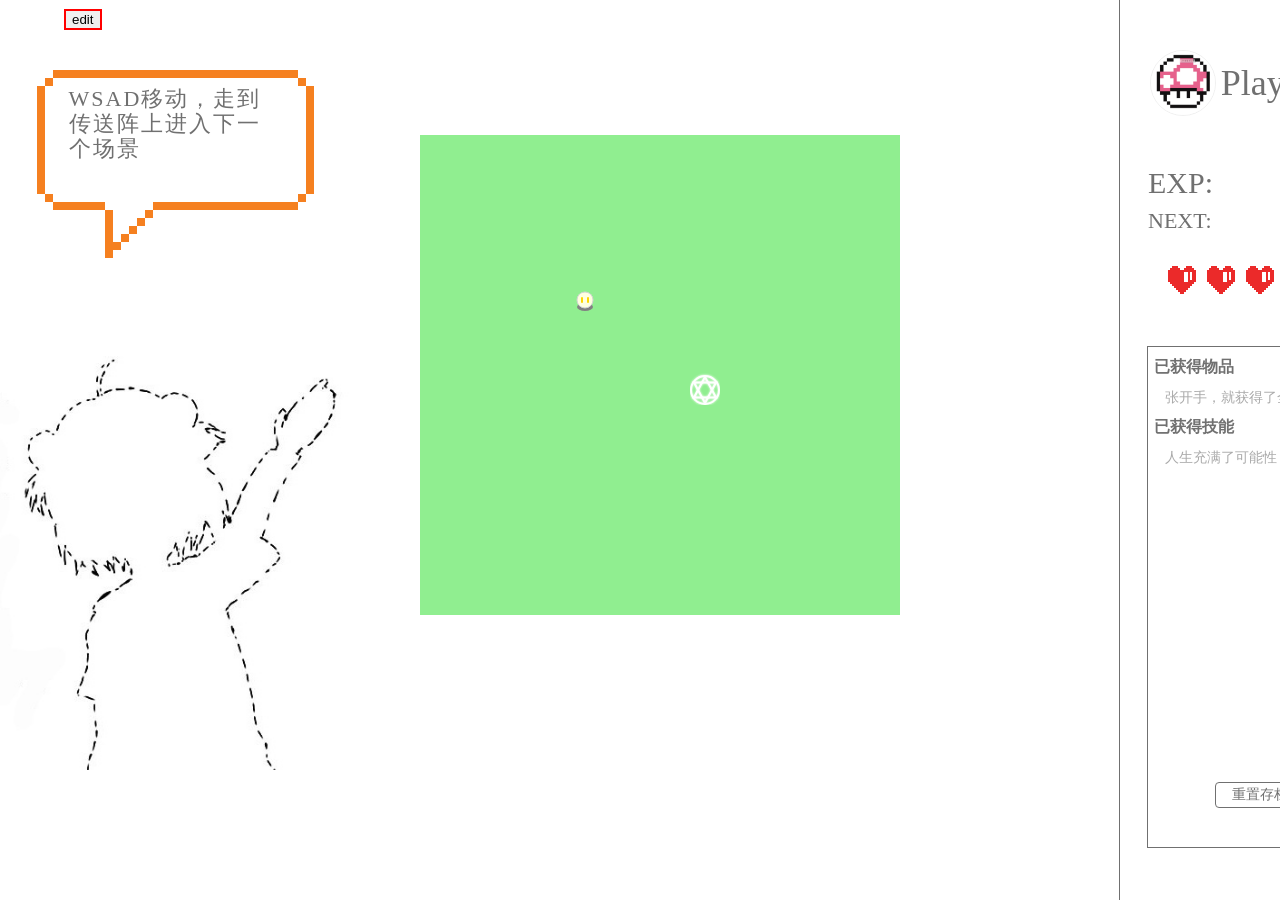
==== index.html @ 826b785a "play mode" ====
<!doctype html><html lang="en"><head><meta charset="utf-8"/><link rel="icon" href="./favicon.ico"/><meta name="viewport" content="width=device-width,initial-scale=1"/><meta name="theme-color" content="#000000"/><meta name="description" content="Web site created using create-react-app"/><link rel="apple-touch-icon" href="logo192.png"/><link rel="manifest" href="./manifest.json"/><title>React App</title><link href="./static/css/main.7428c1e7.chunk.css" rel="stylesheet"></head><body><noscript>You need to enable JavaScript to run this app.</noscript><div id="root"></div><script>!function(f){function e(e){for(var r,t,n=e[0],o=e[1],u=e[2],l=0,p=[];l<n.length;l++)t=n[l],Object.prototype.hasOwnProperty.call(a,t)&&a[t]&&p.push(a[t][0]),a[t]=0;for(r in o)Object.prototype.hasOwnProperty.call(o,r)&&(f[r]=o[r]);for(s&&s(e);p.length;)p.shift()();return c.push.apply(c,u||[]),i()}function i(){for(var e,r=0;r<c.length;r++){for(var t=c[r],n=!0,o=1;o<t.length;o++){var u=t[o];0!==a[u]&&(n=!1)}n&&(c.splice(r--,1),e=l(l.s=t[0]))}return e}var t={},a={1:0},c=[];function l(e){if(t[e])return t[e].exports;var r=t[e]={i:e,l:!1,exports:{}};return f[e].call(r.exports,r,r.exports,l),r.l=!0,r.exports}l.m=f,l.c=t,l.d=function(e,r,t){l.o(e,r)||Object.defineProperty(e,r,{enumerable:!0,get:t})},l.r=function(e){"undefined"!=typeof Symbol&&Symbol.toStringTag&&Object.defineProperty(e,Symbol.toStringTag,{value:"Module"}),Object.defineProperty(e,"__esModule",{value:!0})},l.t=function(r,e){if(1&e&&(r=l(r)),8&e)return r;if(4&e&&"object"==typeof r&&r&&r.__esModule)return r;var t=Object.create(null);if(l.r(t),Object.defineProperty(t,"default",{enumerable:!0,value:r}),2&e&&"string"!=typeof r)for(var n in r)l.d(t,n,function(e){return r[e]}.bind(null,n));return t},l.n=function(e){var r=e&&e.__esModule?function(){return e.default}:function(){return e};return l.d(r,"a",r),r},l.o=function(e,r){return Object.prototype.hasOwnProperty.call(e,r)},l.p="./";var r=this.webpackJsonprpg=this.webpackJsonprpg||[],n=r.push.bind(r);r.push=e,r=r.slice();for(var o=0;o<r.length;o++)e(r[o]);var s=n;i()}([])</script><script src="./static/js/2.42832d1a.chunk.js"></script><script src="./static/js/main.f244a72b.chunk.js"></script></body></html>
---- static/css/main.7428c1e7.chunk.css ----
*{outline:none}body,html{margin:0;min-width:1400px;min-height:900px}#root,body,html{width:100%;height:100%}.App{text-align:center}.App-logo{height:40vmin}.App-header{background-color:#282c34;min-height:100vh;display:flex;flex-direction:column;align-items:center;justify-content:center;font-size:calc(10px + 2vmin);color:#fff}.App-link{color:#09d3ac}.mode-button{position:absolute;left:5%;top:1%;border:2px solid red}#app{width:100%;height:100%}#map{position:relative;margin:auto;width:630px;height:630px;overflow:hidden;white-space:nowrap}#map #map-back,#map #map-cover{position:absolute;height:100%;width:100%}#map #map-cover{z-index:99999}#map #map-back{z-index:1}#map #full-map{position:relative;-webkit-transition:left .5s,top .5s;transition:left .5s,top .5s;z-index:2}#map .block{width:30px;height:30px;display:inline-block;position:relative;margin:0;overflow:show;-webkit-user-select:none;-moz-user-select:none;-ms-user-select:none;user-select:none}#map .block .block-num{position:absolute;z-index:999999}#map .unit{position:absolute;width:30px;height:30px;overflow:show}#map .unit.__grid{z-index:498;box-sizing:border-box;border:1px solid #d3d3d3}#map .unit>*{position:absolute;bottom:0;left:0}#map .row{display:block;margin:0;height:30px}#map .current-block{border:2px solid orange;z-index:498;box-sizing:border-box}#map .current-block.editing{border-color:#ff4500}#figure{position:absolute;z-index:500;width:30px;height:30px;display:flex;justify-content:center;align-items:center;-webkit-transition:left .5s ease-in-out,top .5s ease-in-out;transition:left .5s ease-in-out,top .5s ease-in-out;pointer-events:none}#figure .round{height:30px;width:30px;border-radius:50%;position:relative;z-index:10;top:0}#figure .round.run1{-webkit-animation:mainMoveAnimation .5s;animation:mainMoveAnimation .5s}#figure .round.run0{-webkit-animation:mainMoveAnimation2 .5s;animation:mainMoveAnimation2 .5s}#figure .shadow{width:16px;height:8px;background:-webkit-radial-gradient(#777,#888);background:radial-gradient(#777,#888);border-radius:50%;position:absolute;top:18px;z-index:1}#figure .shadow.run1{-webkit-animation:shadowMoveAnimation .5s;animation:shadowMoveAnimation .5s}#figure .shadow.run0{-webkit-animation:shadowMoveAnimation2 .5s;animation:shadowMoveAnimation2 .5s}@-webkit-keyframes mainMoveAnimation{0%{top:0}25%{-webkit-transform:scaleX(.7) scaleY(1.3);transform:scaleX(.7) scaleY(1.3)}50%{top:-15px}75%{-webkit-transform:scaleX(.7) scaleY(1.3);transform:scaleX(.7) scaleY(1.3)}to{top:0}}@keyframes mainMoveAnimation{0%{top:0}25%{-webkit-transform:scaleX(.7) scaleY(1.3);transform:scaleX(.7) scaleY(1.3)}50%{top:-15px}75%{-webkit-transform:scaleX(.7) scaleY(1.3);transform:scaleX(.7) scaleY(1.3)}to{top:0}}@-webkit-keyframes mainMoveAnimation2{0%{top:0}25%{-webkit-transform:scaleX(.7) scaleY(1.3);transform:scaleX(.7) scaleY(1.3)}50%{top:-15px}75%{-webkit-transform:scaleX(.7) scaleY(1.3);transform:scaleX(.7) scaleY(1.3)}to{top:0}}@keyframes mainMoveAnimation2{0%{top:0}25%{-webkit-transform:scaleX(.7) scaleY(1.3);transform:scaleX(.7) scaleY(1.3)}50%{top:-15px}75%{-webkit-transform:scaleX(.7) scaleY(1.3);transform:scaleX(.7) scaleY(1.3)}to{top:0}}@-webkit-keyframes shadowMoveAnimation{50%{-webkit-transform:scaleX(.6);transform:scaleX(.6)}}@keyframes shadowMoveAnimation{50%{-webkit-transform:scaleX(.6);transform:scaleX(.6)}}@-webkit-keyframes shadowMoveAnimation2{50%{-webkit-transform:scaleX(.6);transform:scaleX(.6)}}@keyframes shadowMoveAnimation2{50%{-webkit-transform:scaleX(.6);transform:scaleX(.6)}}@-webkit-keyframes eye{0%{height:100%}to{height:0}}@keyframes eye{0%{height:100%}to{height:0}}.poster{font-family:pixel;font-size:18px}.poster .delete{font-size:14px;text-decoration:line-through}.graduation{font-family:pixel;font-size:18px}.graduation .delete{font-size:14px;text-decoration:line-through}.degree{font-family:pixel;font-size:18px}.degree .delete{font-size:14px;text-decoration:line-through}.advanced{font-family:pixel;font-size:18px}.advanced .delete{font-size:14px;text-decoration:line-through}.cet{font-family:pixel;font-size:18px}.cet .delete{font-size:14px;text-decoration:line-through}.python{font-family:pixel;font-size:18px}.python .delete{font-size:14px;text-decoration:line-through;opacity:.4}.base-skills{font-family:pixel;font-size:18px}.base-skills .delete{font-size:14px;text-decoration:line-through}.toast{position:absolute;z-index:999999;margin:auto;width:630px;height:630px;left:calc((100% - 630px)/2);top:0;-webkit-transition:top 1s;transition:top 1s;overflow:hidden;white-space:normal}.toast .bubble{width:60%;border-radius:10px;background:hsla(0,0%,100%,.7);border:2px solid #eaeaea;color:#707070;font-size:20px;text-align:left;margin:20% auto 0;-webkit-user-select:none;-moz-user-select:none;-ms-user-select:none;user-select:none;height:auto;padding:20px;cursor:pointer}.toast .bubble .caret{display:inline-block;height:8px;width:8px;border:1px solid #707070;border-top:0;border-left:0;-webkit-transform:rotate(45deg);transform:rotate(45deg);margin-left:5px;margin-top:-20px;-webkit-animation-name:show-toast;animation-name:show-toast;-webkit-animation-iteration-count:infinite;animation-iteration-count:infinite;-webkit-animation-duration:1s;animation-duration:1s;-webkit-animation-delay:1s;animation-delay:1s}.toast .bubble .font{font-family:pixel;display:inline-block;color:#707070;line-height:25px;font-size:22px;letter-spacing:2px;opacity:0;-webkit-animation-name:show-toast;animation-name:show-toast;-webkit-animation-duration:.05s;animation-duration:.05s;-webkit-animation-fill-mode:forwards;animation-fill-mode:forwards;position:relative}@-webkit-keyframes show-toast{0%{opacity:0;top:-10px}to{opacity:1;top:0}}@keyframes show-toast{0%{opacity:0;top:-10px}to{opacity:1;top:0}}.dialog{width:100%;height:100%;background:rgba(33,33,33,.5);position:absolute;left:0;top:0;z-index:999999;-webkit-transition:top .73s;transition:top .73s;display:flex}.dialog .content{width:50%;background:#fff;border:2px solid red;border-radius:10px;padding:10px 20px;margin:auto;font-family:pixel;color:#707070;line-height:25px;font-size:22px;letter-spacing:2px;white-space:normal;overflow:hidden;-webkit-animation-name:show-content;animation-name:show-content;-webkit-animation-delay:.1s;animation-delay:.1s;-webkit-animation-duration:2s;animation-duration:2s;opacity:1}@-webkit-keyframes show-content{0%{opacity:0}to{opacity:1}}@keyframes show-content{0%{opacity:0}to{opacity:1}}#editor{display:flex;width:100%}#editor #left,#editor #middle,#editor #right{height:calc(100vh - 50px)}#editor #left,#editor #right{flex:1 1;width:0;word-wrap:none;word-break:break-all;padding-top:40px;border:1px solid #00f}#editor #middle{min-width:680px;max-width:680px;padding-top:40px;border:1px solid orange}#editor #middle .map-down,#editor #middle .map-left,#editor #middle .map-right,#editor #middle .map-up{padding:0;cursor:pointer;border-radius:5px;outline:none}#editor #middle .map-down,#editor #middle .map-up{width:100%;height:20px}#editor #middle .center-wrapper{display:flex;height:630px}#editor #middle .map-left,#editor #middle .map-right{width:20px;height:100%}#left .row{display:block;width:100%}.editor-right,fieldset{max-height:100%;overflow:auto}@font-face{font-family:pixel;src:url(../../static/media/Zpix.783bb457.ttf)}#play-mode{display:flex;height:100%}#play-mode #loading{height:100%;width:100%;background:#f0f0f0;position:absolute;left:0;top:-100%;z-index:100000;-webkit-transition:top .7s ease;transition:top .7s ease}#play-mode #loading.loading{top:0}#play-mode #loading .loading-area{height:100px;width:200px;position:absolute;bottom:calc(8% + 55px);right:calc(10% + 55px)}#play-mode #loading .font{font-size:55px;font-family:pixel;color:#ff4500;margin-top:70px;width:350px}#play-mode #loading .font .loading-font{-webkit-animation:font-jump 5s ease-in infinite;animation:font-jump 5s ease-in infinite;display:inline-block;position:relative}@-webkit-keyframes font-jump{0%{top:-20px}15%{top:0}to{top:0}}@keyframes font-jump{0%{top:-20px}15%{top:0}to{top:0}}#play-mode #left,#play-mode #right{flex:1 1}#play-mode #left .content,#play-mode #right .content{height:100%;width:100%;text-align:center;margin:0 auto}#play-mode #center,#play-mode #left,#play-mode #right{display:flex}#play-mode #center{padding:0 50px;flex:1 1;position:relative}#play-mode #left{max-width:25%;height:100%}#play-mode #left .bubble-wrapper{width:100%;height:calc(100% - 550px);overflow:hidden;box-sizing:border-box;padding-top:20%}#play-mode #left .bubble-wrapper .top{display:flex;height:50%;justify-content:center}#play-mode #left .bubble-wrapper .tail{margin-left:30%;position:relative;top:-8px;z-index:2}#play-mode #left .bubble-wrapper .left-border,#play-mode #left .bubble-wrapper .right-border{display:flex;width:16px;height:100%}#play-mode #left .bubble-wrapper .left-border .col,#play-mode #left .bubble-wrapper .right-border .col{height:100%;display:flex;flex-direction:column}#play-mode #left .bubble-wrapper .flex{display:flex}#play-mode #left .bubble-wrapper .square{width:8px;height:8px;display:inline-block;line-height:0}#play-mode #left .bubble-wrapper .center{flex:1 1;width:8px}#play-mode #left .bubble-wrapper .back{background:#fff}#play-mode #left .bubble-wrapper .empty{background:transparent}#play-mode #left .bubble-wrapper .solid{background:#f58020}#play-mode #left .bubble-wrapper .bubble{width:70%;box-sizing:border-box;border-top:8px solid #f58020;border-bottom:8px solid #f58020;word-break:break-all;text-align:left;position:relative;padding:8px 16px;overflow:auto}#play-mode #left .bubble-wrapper .bubble::-webkit-scrollbar{background:transparent;padding:8px}#play-mode #left .bubble-wrapper .bubble::-webkit-scrollbar-thumb{background:#ffa446;width:8px}#play-mode #left .bubble-wrapper .bubble::-webkit-scrollbar-track{border:1px solid #e58308}#play-mode #left .bubble-wrapper .bubble .bubble-font{font-family:pixel;color:#707070;line-height:25px;font-size:22px;letter-spacing:2px;opacity:0;-webkit-animation-name:talk;animation-name:talk;-webkit-animation-duration:.15s;animation-duration:.15s;-webkit-animation-fill-mode:forwards;animation-fill-mode:forwards;position:relative}#play-mode #right{border-left:1px solid #707070;color:#707070;font-family:pixel;height:100%;max-width:20%}#play-mode #right fieldset{height:100%;width:100%;border:0;padding:0;margin:0}#play-mode #right .row{width:80%;display:flex;align-items:center;margin:auto}#play-mode #right .row>div{display:flex;width:100%}#play-mode #right .row>div .left{text-align:left;flex:1 1}#play-mode #right .row>div .right{text-align:right}#play-mode #right .role{font-size:36px;margin-top:50px;margin-bottom:50px}#play-mode #right .role img{margin-left:1%;margin-right:2%;border-radius:50%;border:1px solid #f0f0f0}#play-mode #right .exp{font-size:30px;margin-bottom:8px}#play-mode #right .next{font-size:22px;margin-bottom:30px}#play-mode #right .health{margin-bottom:50px;width:70%}#play-mode #right .health .heart{margin:auto;image-rendering:crisp-edges;-ms-interpolation-mode:nearest-neighbor;image-rendering:-moz-crisp-edges;image-rendering:pixelated}#play-mode #right .achievements-block{border:1px solid #707070;width:80%;margin:auto;height:calc(100% - 400px)}#play-mode #right .achievements-block .achievements-list{height:calc(100% - 100px);text-align:left}#play-mode #right .achievements-block .achievements-list .basket h6{margin:10px 0 10px 6px;padding:0;font-size:16px}#play-mode #right .achievements-block .achievements-list .basket .body{margin-left:12px}#play-mode #right .achievements-block .achievements-list .basket .body span{display:inline-block;margin-left:5px;font-size:14px;-webkit-user-select:none;-moz-user-select:none;-ms-user-select:none;user-select:none;cursor:pointer}#play-mode #right .achievements-block .achievements-list .basket .body .holder{color:hsla(0,0%,43.9%,.6);cursor:auto}#play-mode #right .achievements-block button{color:#707070;font-family:pixel;height:26px;width:90px;font-size:14px;background:#fff;border-radius:4px;margin-top:25px;border:1px solid #707070}#play-mode #right .achievements-block button:hover:after{content:"?";display:inline-block;-webkit-animation:talk .76s ease;animation:talk .76s ease}@-webkit-keyframes talk{0%{opacity:0;top:-10px}to{opacity:1;top:0}}@keyframes talk{0%{opacity:0;top:-10px}to{opacity:1;top:0}}.zawa{font-family:pixel;font-size:20px;color:#707070;opacity:.5;font-weight:600;position:absolute;z-index:-1;-webkit-animation:disappear 2s infinite;animation:disappear 2s infinite;width:100px}@-webkit-keyframes disappear{0%{opacity:.5}to{opacity:0}}@keyframes disappear{0%{opacity:.5}to{opacity:0}}
/*# sourceMappingURL=main.7428c1e7.chunk.css.map */
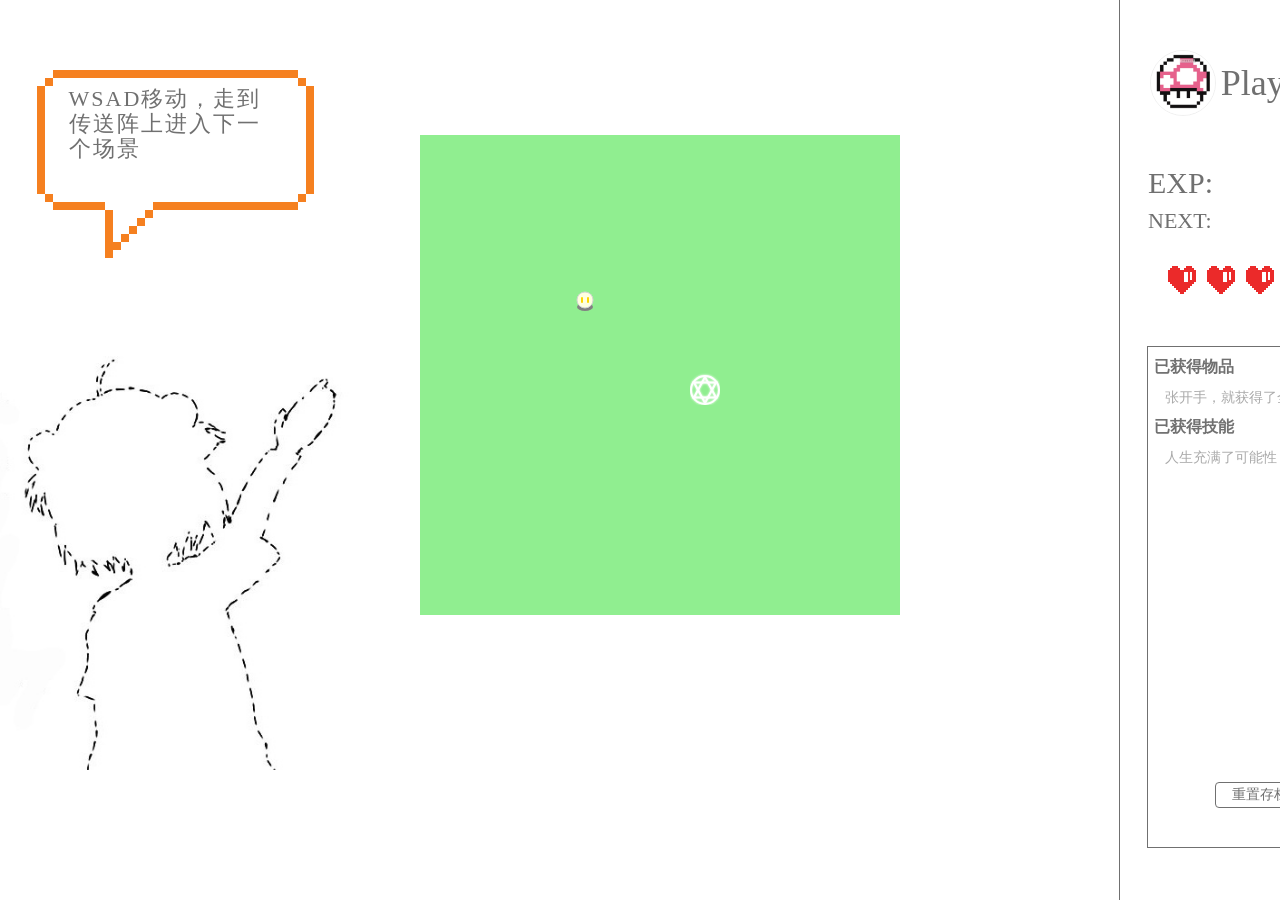
==== commit b6015326: "remove edit button" ====
--- a/index.html
+++ b/index.html
@@ -1 +1 @@
-<!doctype html><html lang="en"><head><meta charset="utf-8"/><link rel="icon" href="./favicon.ico"/><meta name="viewport" content="width=device-width,initial-scale=1"/><meta name="theme-color" content="#000000"/><meta name="description" content="Web site created using create-react-app"/><link rel="apple-touch-icon" href="logo192.png"/><link rel="manifest" href="./manifest.json"/><title>React App</title><link href="./static/css/main.7428c1e7.chunk.css" rel="stylesheet"></head><body><noscript>You need to enable JavaScript to run this app.</noscript><div id="root"></div><script>!function(f){function e(e){for(var r,t,n=e[0],o=e[1],u=e[2],l=0,p=[];l<n.length;l++)t=n[l],Object.prototype.hasOwnProperty.call(a,t)&&a[t]&&p.push(a[t][0]),a[t]=0;for(r in o)Object.prototype.hasOwnProperty.call(o,r)&&(f[r]=o[r]);for(s&&s(e);p.length;)p.shift()();return c.push.apply(c,u||[]),i()}function i(){for(var e,r=0;r<c.length;r++){for(var t=c[r],n=!0,o=1;o<t.length;o++){var u=t[o];0!==a[u]&&(n=!1)}n&&(c.splice(r--,1),e=l(l.s=t[0]))}return e}var t={},a={1:0},c=[];function l(e){if(t[e])return t[e].exports;var r=t[e]={i:e,l:!1,exports:{}};return f[e].call(r.exports,r,r.exports,l),r.l=!0,r.exports}l.m=f,l.c=t,l.d=function(e,r,t){l.o(e,r)||Object.defineProperty(e,r,{enumerable:!0,get:t})},l.r=function(e){"undefined"!=typeof Symbol&&Symbol.toStringTag&&Object.defineProperty(e,Symbol.toStringTag,{value:"Module"}),Object.defineProperty(e,"__esModule",{value:!0})},l.t=function(r,e){if(1&e&&(r=l(r)),8&e)return r;if(4&e&&"object"==typeof r&&r&&r.__esModule)return r;var t=Object.create(null);if(l.r(t),Object.defineProperty(t,"default",{enumerable:!0,value:r}),2&e&&"string"!=typeof r)for(var n in r)l.d(t,n,function(e){return r[e]}.bind(null,n));return t},l.n=function(e){var r=e&&e.__esModule?function(){return e.default}:function(){return e};return l.d(r,"a",r),r},l.o=function(e,r){return Object.prototype.hasOwnProperty.call(e,r)},l.p="./";var r=this.webpackJsonprpg=this.webpackJsonprpg||[],n=r.push.bind(r);r.push=e,r=r.slice();for(var o=0;o<r.length;o++)e(r[o]);var s=n;i()}([])</script><script src="./static/js/2.42832d1a.chunk.js"></script><script src="./static/js/main.f244a72b.chunk.js"></script></body></html>+<!doctype html><html lang="en"><head><meta charset="utf-8"/><link rel="icon" href="./favicon.ico"/><meta name="viewport" content="width=device-width,initial-scale=1"/><meta name="theme-color" content="#000000"/><meta name="description" content="Web site created using create-react-app"/><link rel="apple-touch-icon" href="logo192.png"/><link rel="manifest" href="./manifest.json"/><title>React App</title><link href="./static/css/main.7428c1e7.chunk.css" rel="stylesheet"></head><body><noscript>You need to enable JavaScript to run this app.</noscript><div id="root"></div><script>!function(f){function e(e){for(var r,t,n=e[0],o=e[1],u=e[2],l=0,p=[];l<n.length;l++)t=n[l],Object.prototype.hasOwnProperty.call(a,t)&&a[t]&&p.push(a[t][0]),a[t]=0;for(r in o)Object.prototype.hasOwnProperty.call(o,r)&&(f[r]=o[r]);for(s&&s(e);p.length;)p.shift()();return c.push.apply(c,u||[]),i()}function i(){for(var e,r=0;r<c.length;r++){for(var t=c[r],n=!0,o=1;o<t.length;o++){var u=t[o];0!==a[u]&&(n=!1)}n&&(c.splice(r--,1),e=l(l.s=t[0]))}return e}var t={},a={1:0},c=[];function l(e){if(t[e])return t[e].exports;var r=t[e]={i:e,l:!1,exports:{}};return f[e].call(r.exports,r,r.exports,l),r.l=!0,r.exports}l.m=f,l.c=t,l.d=function(e,r,t){l.o(e,r)||Object.defineProperty(e,r,{enumerable:!0,get:t})},l.r=function(e){"undefined"!=typeof Symbol&&Symbol.toStringTag&&Object.defineProperty(e,Symbol.toStringTag,{value:"Module"}),Object.defineProperty(e,"__esModule",{value:!0})},l.t=function(r,e){if(1&e&&(r=l(r)),8&e)return r;if(4&e&&"object"==typeof r&&r&&r.__esModule)return r;var t=Object.create(null);if(l.r(t),Object.defineProperty(t,"default",{enumerable:!0,value:r}),2&e&&"string"!=typeof r)for(var n in r)l.d(t,n,function(e){return r[e]}.bind(null,n));return t},l.n=function(e){var r=e&&e.__esModule?function(){return e.default}:function(){return e};return l.d(r,"a",r),r},l.o=function(e,r){return Object.prototype.hasOwnProperty.call(e,r)},l.p="./";var r=this.webpackJsonprpg=this.webpackJsonprpg||[],n=r.push.bind(r);r.push=e,r=r.slice();for(var o=0;o<r.length;o++)e(r[o]);var s=n;i()}([])</script><script src="./static/js/2.42832d1a.chunk.js"></script><script src="./static/js/main.b7f84116.chunk.js"></script></body></html>
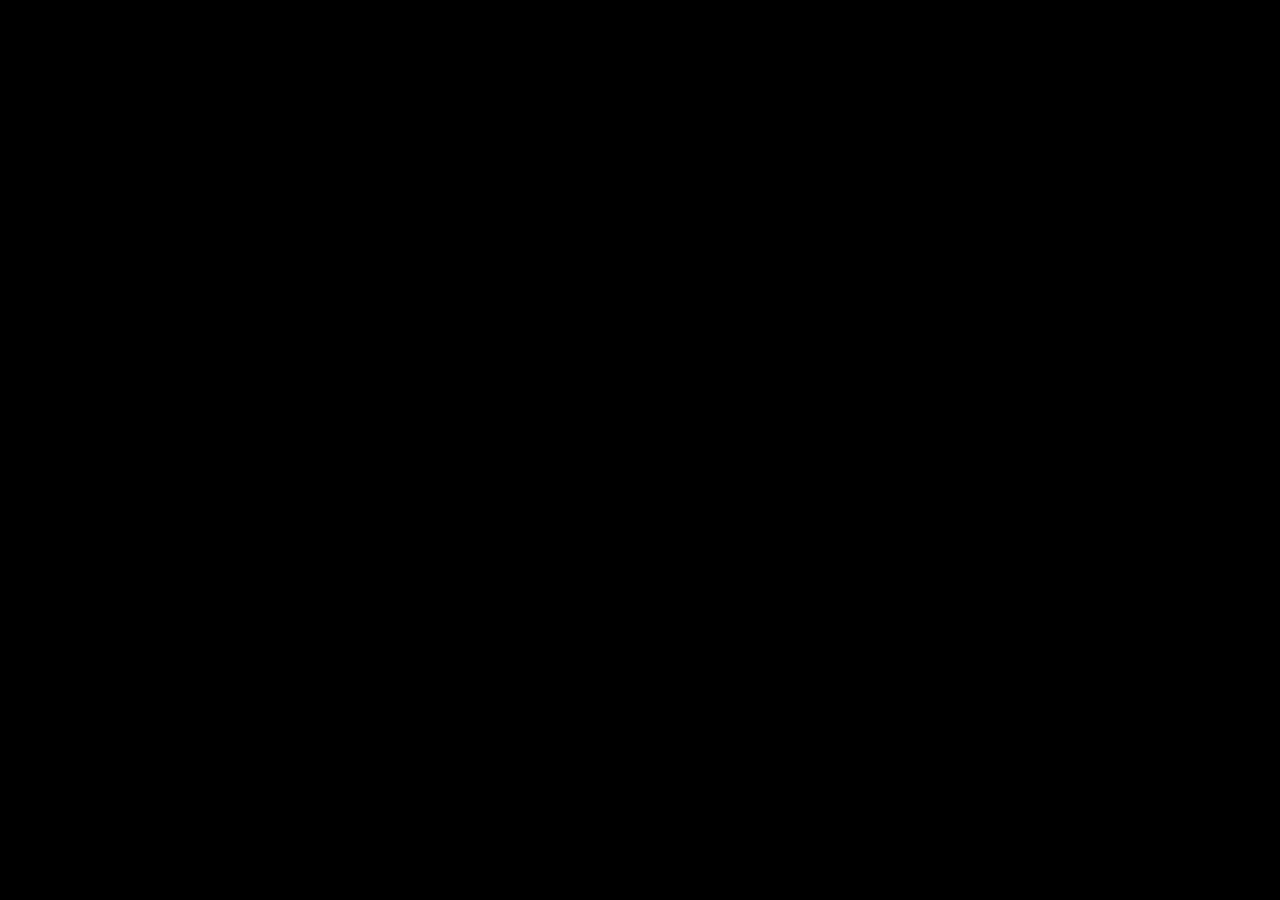
==== commit 3b48f6f9: "init" ====
--- a/index.html
+++ b/index.html
@@ -1 +1,3 @@
-<!doctype html><html lang="en"><head><meta charset="utf-8"/><link rel="icon" href="./favicon.ico"/><meta name="viewport" content="width=device-width,initial-scale=1"/><meta name="theme-color" content="#000000"/><meta name="description" content="Web site created using create-react-app"/><link rel="apple-touch-icon" href="logo192.png"/><link rel="manifest" href="./manifest.json"/><title>React App</title><link href="./static/css/main.7428c1e7.chunk.css" rel="stylesheet"></head><body><noscript>You need to enable JavaScript to run this app.</noscript><div id="root"></div><script>!function(f){function e(e){for(var r,t,n=e[0],o=e[1],u=e[2],l=0,p=[];l<n.length;l++)t=n[l],Object.prototype.hasOwnProperty.call(a,t)&&a[t]&&p.push(a[t][0]),a[t]=0;for(r in o)Object.prototype.hasOwnProperty.call(o,r)&&(f[r]=o[r]);for(s&&s(e);p.length;)p.shift()();return c.push.apply(c,u||[]),i()}function i(){for(var e,r=0;r<c.length;r++){for(var t=c[r],n=!0,o=1;o<t.length;o++){var u=t[o];0!==a[u]&&(n=!1)}n&&(c.splice(r--,1),e=l(l.s=t[0]))}return e}var t={},a={1:0},c=[];function l(e){if(t[e])return t[e].exports;var r=t[e]={i:e,l:!1,exports:{}};return f[e].call(r.exports,r,r.exports,l),r.l=!0,r.exports}l.m=f,l.c=t,l.d=function(e,r,t){l.o(e,r)||Object.defineProperty(e,r,{enumerable:!0,get:t})},l.r=function(e){"undefined"!=typeof Symbol&&Symbol.toStringTag&&Object.defineProperty(e,Symbol.toStringTag,{value:"Module"}),Object.defineProperty(e,"__esModule",{value:!0})},l.t=function(r,e){if(1&e&&(r=l(r)),8&e)return r;if(4&e&&"object"==typeof r&&r&&r.__esModule)return r;var t=Object.create(null);if(l.r(t),Object.defineProperty(t,"default",{enumerable:!0,value:r}),2&e&&"string"!=typeof r)for(var n in r)l.d(t,n,function(e){return r[e]}.bind(null,n));return t},l.n=function(e){var r=e&&e.__esModule?function(){return e.default}:function(){return e};return l.d(r,"a",r),r},l.o=function(e,r){return Object.prototype.hasOwnProperty.call(e,r)},l.p="./";var r=this.webpackJsonprpg=this.webpackJsonprpg||[],n=r.push.bind(r);r.push=e,r=r.slice();for(var o=0;o<r.length;o++)e(r[o]);var s=n;i()}([])</script><script src="./static/js/2.42832d1a.chunk.js"></script><script src="./static/js/main.b7f84116.chunk.js"></script></body></html>+<!DOCTYPE html><html lang="en" ><head ><title data-sm="0-0-0-0-0-0-0-0-2-0-0-0">donadona~一起来做资本家</title><meta data-sm="0-0-0-0-0-0-0-0-2-0-1-0" charset="utf-8"/><meta data-sm="0-0-0-0-0-0-0-0-2-0-2-0" name="viewport" content="width=device-width, initial-scale=1"/>  <script async type="module" crossorigin src="/assets/index.4716b654.js"></script>
+  <link rel="stylesheet" href="/assets/index.245e303c.css">
+</head><body ></body></html><script>_$HY.init("0-0-0-0-0-0-0-0-0");_$HY.init("0-0-0-0-0-0-0-0-1");</script>
--- a/assets/index.245e303c.css
+++ b/assets/index.245e303c.css
@@ -0,0 +1 @@
+html,body{margin:0;padding:0;height:100vh;width:100vw;display:flex;justify-content:center;align-items:center;background-color:#000}.frame{height:min(56.25vw,100vh);width:min(100vw,177.77vh);display:flex;overflow:hidden}html{--ru:calc(min(100vw, 177.77vh)*.01)}*{user-select:none}._loadingModal_1afry_1{position:relative;background-color:#000;height:100%;width:100%;z-index:100}._loading_1afry_1{position:absolute;right:5%;bottom:5%;color:#fff;font-size:calc(var(--ru) * 3);display:flex;align-items:flex-end}._loadingText_1afry_19{margin-bottom:1%;margin-left:2%;width:calc(var(--ru) * 20)}._kaji_1afry_24{height:calc(var(--ru) * 10);width:calc(var(--ru) * 10);animation:_kaji-roll_1afry_1 5s linear infinite}@keyframes _kaji-roll_1afry_1{0%{transform:rotate(0)}to{transform:rotate(360deg)}}._disappearing_1afry_38{animation:_disappear_1afry_38 1s ease-in-out;animation-fill-mode:forwards}@keyframes _disappear_1afry_38{0%{-webkit-mask:radial-gradient(circle at center,transparent calc(var(--ru)),#fff 0%,#fff 0%);mask:radial-gradient(circle at center,transparent 0,#fff 0%,#fff 0%);transform:scale(1)}to{transform:scale(1000)}}._modal_b5tni_1{position:fixed;z-index:1000;background-color:#00000080;inset:0;height:100%;width:100%}._modal_b5tni_1._transparent_b5tni_9{background-color:transparent}
